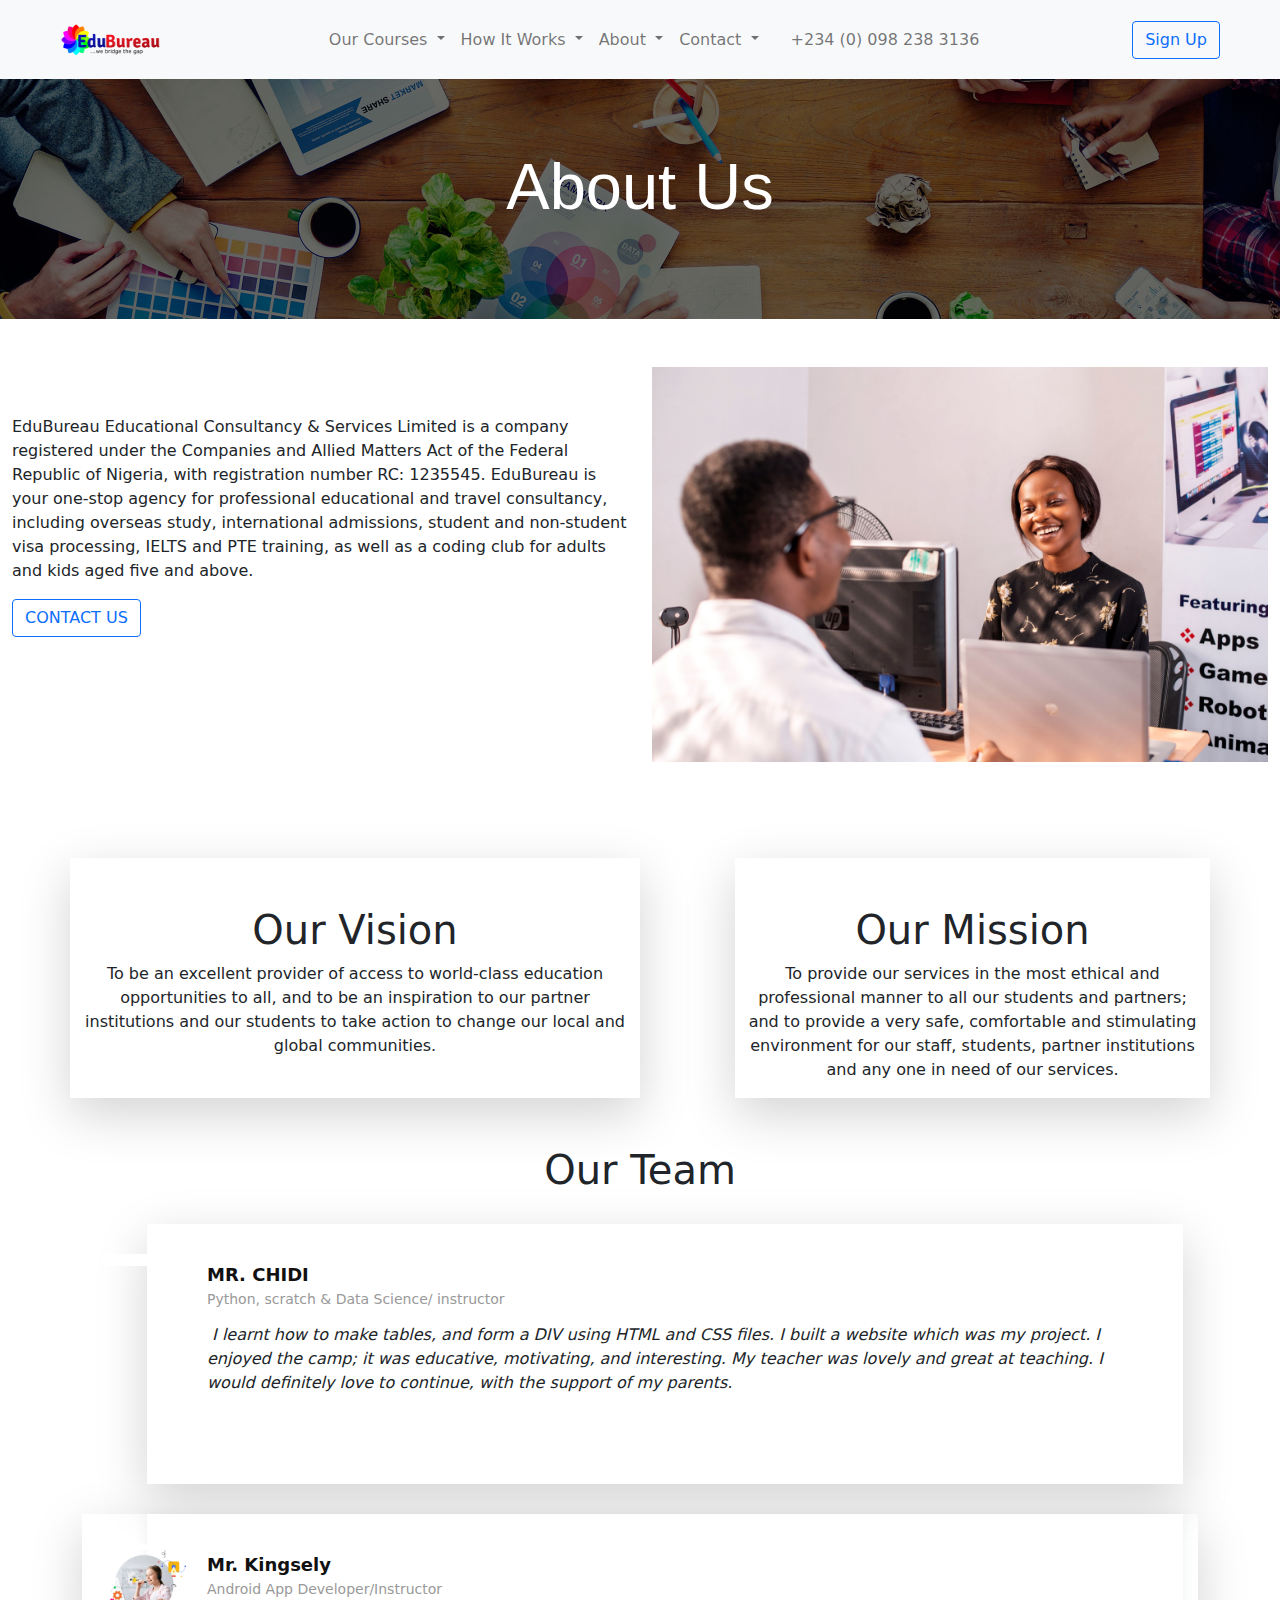
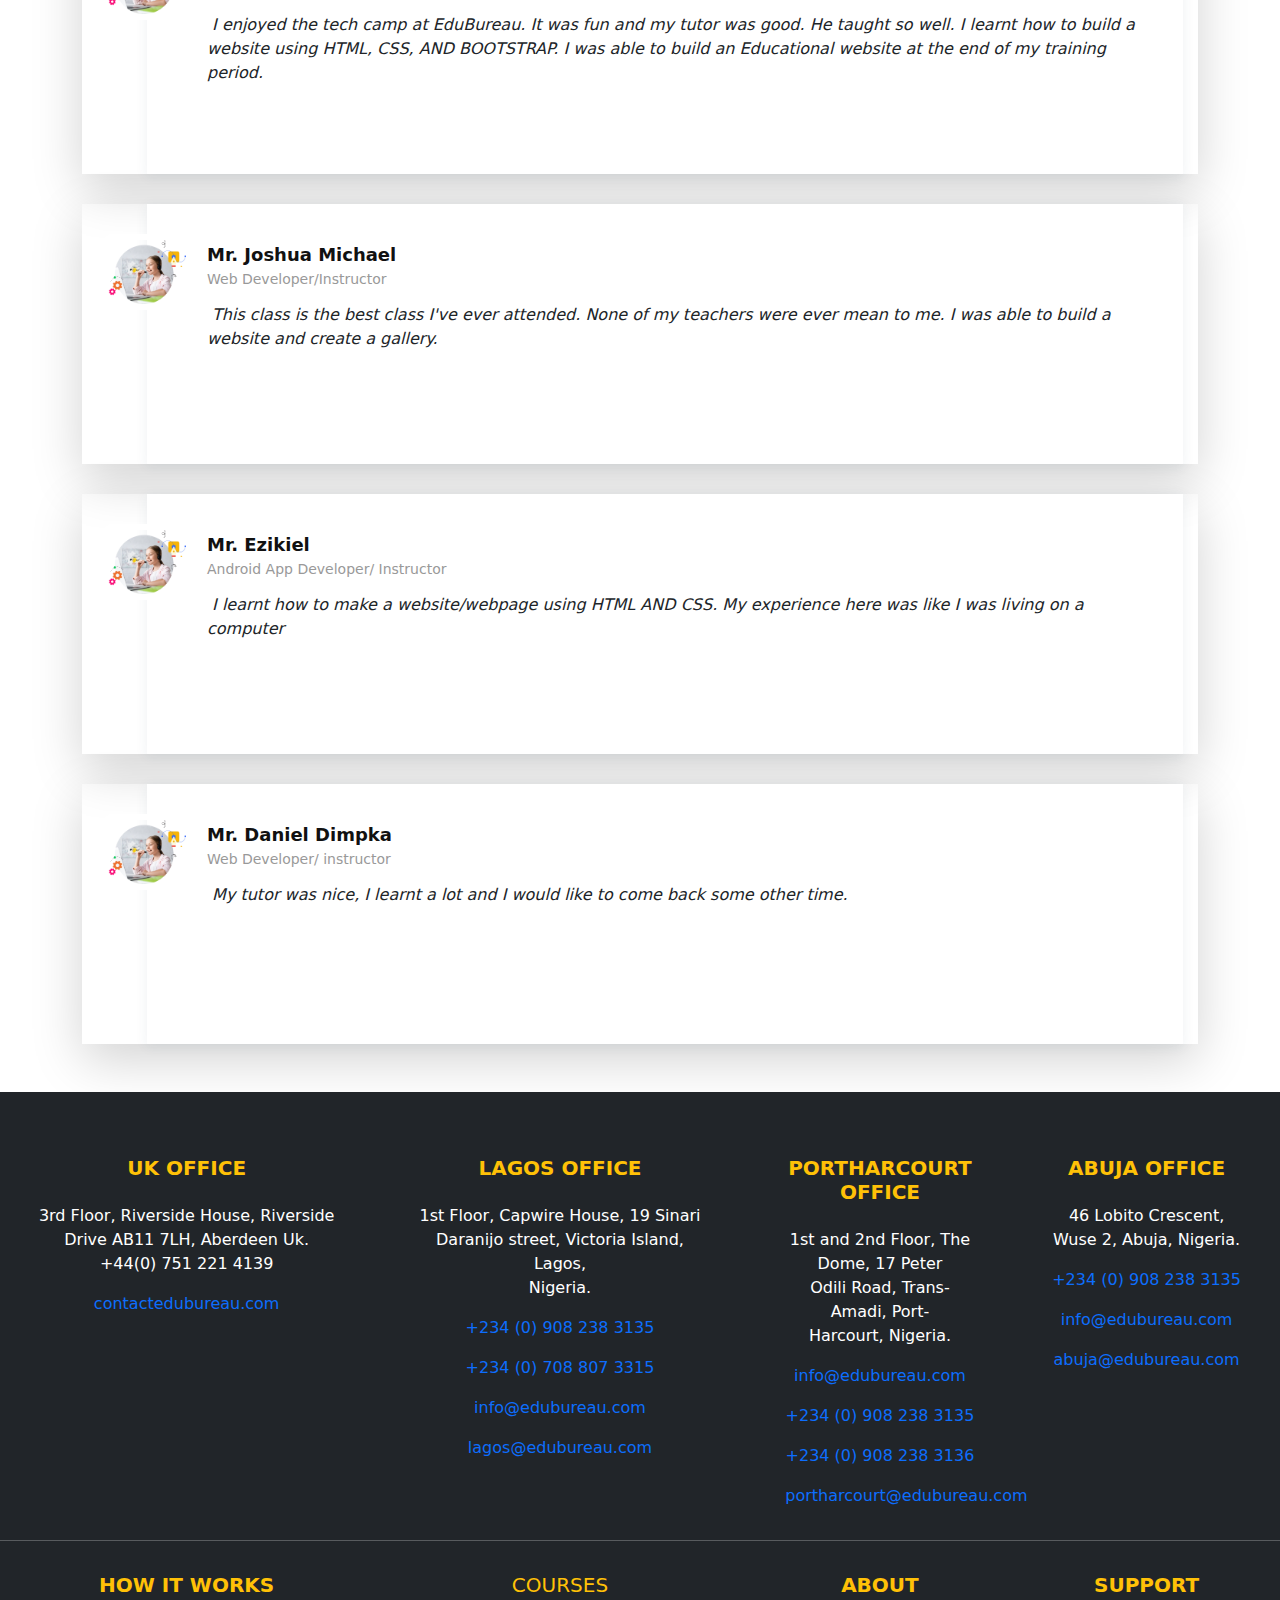
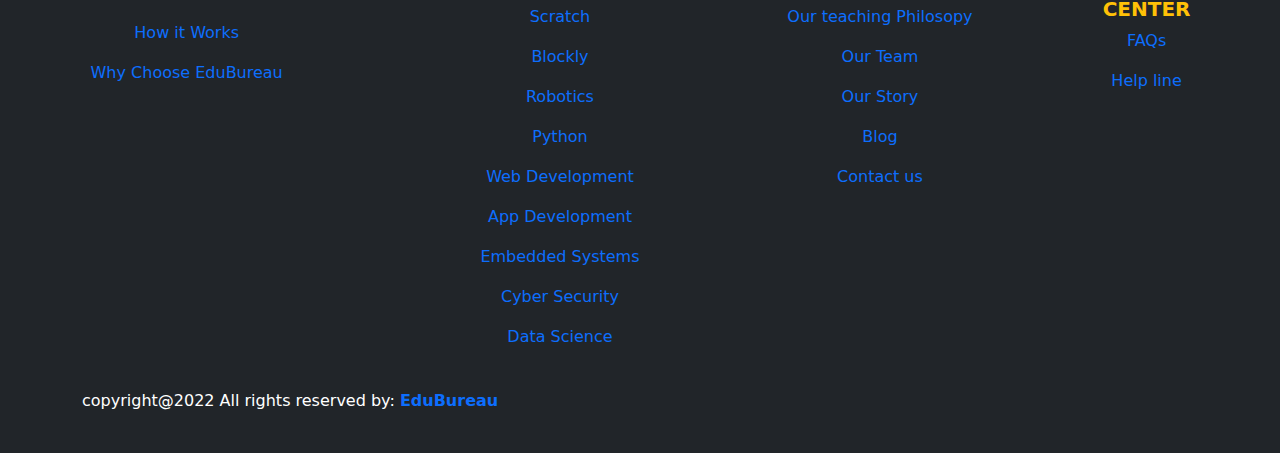
==== about.html @ c4f1c55a "done with the ourcourses page" ====
<!DOCTYPE html>
<html lang="en">

<head>
    <meta charset="UTF-8">
    <meta http-equiv="X-UA-Compatible" content="IE=edge">
    <meta name="viewport" content="width=device-width, initial-scale=1.0">
    <title>About-Us</title>
    <link rel="stylesheet" href="./css/bootstrap.min.css">
    <link rel="stylesheet" href="./main.css">
</head>

<body>

    <!-- Nav-bar -->
    <nav class="navbar navbar-expand-lg navbar-light bg-light sticky-top">
        <div class="container-fluid">
            <a class="navbar-brand ms-5" href="index.html"><img src="./assets/EduBureau high resolution-Logo 11.png" alt=""
                    width="30" height="24" class="d-inline-block align-text-top ml-4"></a>
            <button class="navbar-toggler" type="button" data-bs-toggle="collapse"
                data-bs-target="#navbarSupportedContent" aria-controls="navbarSupportedContent" aria-expanded="false"
                aria-label="Toggle navigation">
                <span class="navbar-toggler-icon"></span>
            </button>
            <div class="collapse navbar-collapse" id="navbarSupportedContent">
                <ul class="navbar-nav me-auto mb-2 mx-auto mb-lg-0">
                    <li class="nav-item dropdown">
                        <a class="nav-link dropdown-toggle" href="#" id="navbarDropdown" role="button"
                            data-bs-toggle="dropdown" aria-expanded="false">
                            Our Courses
                        </a>
                        <ul class="dropdown-menu text-danger" aria-labelledby="navbarDropdown ">
                            <li><a class="dropdown-item" href="courses.html">Scratch (modle 1-3)</a></li>
                            <li><a class="dropdown-item" href="courses.html">Blockly</a></li>
                            <li><a class="dropdown-item" href="courses.html">Robotics</a></li>
                            <li><a class="dropdown-item" href="courses.html">Python</a></li>
                            <li>
                                <hr class="dropdown-divider">
                            </li>
                            <li><a class="dropdown-item" href="courses.html">Web Development</a></li>
                            <li><a class="dropdown-item" href="courses.html">Mobile App Development</a></li>
                            <li><a class="dropdown-item" href="courses.html">Data Science</a></li>
                            <li><a class="dropdown-item" href="courses.html">Graphic Design</a></li>
                            <li><a class="dropdown-item" href="courses.html">UI/UX</a></li>
                            <li><a class="dropdown-item" href="courses.html">Embedded Systems</a></li>
                        </ul>
                    </li>
                    <li class="nav-item dropdown">
                        <a class="nav-link dropdown-toggle" href="#" id="navbarDropdown" role="button"
                            data-bs-toggle="dropdown" aria-expanded="false">
                            How It Works
                        </a>
                        <ul class="dropdown-menu" aria-labelledby="navbarDropdown">
                            <li><a class="dropdown-item" href="#">How It Works</a></li>
                            <li><a class="dropdown-item" href="#choose">Why Choose EduBureau Coding Club</a></li>
                            <li><a class="dropdown-item" href="#">Review</a></li>
                        </ul>
                    </li>
                    <li class="nav-item dropdown">
                        <a class="nav-link dropdown-toggle" href="about-us.html" id="navbarDropdown" role="button"
                            data-bs-toggle="dropdown" aria-expanded="false">
                            About
                        </a>
                        <ul class="dropdown-menu" aria-labelledby="navbarDropdown">
                            <li><a class="dropdown-item" href="#">About Us</a></li>
                            <li><a class="dropdown-item" href="#">Our Story</a></li>
                            <li><a class="dropdown-item" href="#">Our Team</a></li>
                        </ul>
                    </li>
                    <li class="nav-item dropdown">
                        <a class="nav-link dropdown-toggle" href="#" id="navbarDropdown" role="button"
                            data-bs-toggle="dropdown" aria-expanded="false">
                            Contact
                        </a>
                        <ul class="dropdown-menu" aria-labelledby="navbarDropdown">
                            <li><a class="dropdown-item" href="#">
                            <li><a href="info@edubureau.com">info@edubureau.com</a></li></a>
                    </li>
                </ul>


                <li class="nav-item">
                    <a class="nav-link" href="#" tabindex="-1" aria-disabled="true"></a>
                </li>
                <li class="nav-item">
                    <a class="nav-link" href="#" tabindex="-1" aria-disabled="true"><i class="bi bi-telephone"></i>+234
                        (0) 098 238 3136</a>
                </li>
                </ul>

                <div class="me-5">
                    <a href="./Theform/form.html"> <button class="btn btn-outline-primary " type="submit">Sign
                            Up</button> </a>
                </div>
            </div>
        </div>
    </nav>
    <!--end of nav-bar -->
    <div class="ct-pageWrapper" id="ct-js-wrapper">
        <section class="company-heading intro-type" id="parallax-one">
            <div class="container">
                <div class="row product-title-info">
                    <div class="col-md-12">
                        <h1>
                            About Us
                        </h1>
                    </div>
                </div>
            </div>
            <div class="parallax" id="parallax-cta" style="background-image:url(images/hero.jpg);">
                &nbsp;
            </div>
        </section>
    </div>

    <section>
        <div class="container-fluid">
            <div class="row mt-5">
                <div class="col-sm-6 col-md-6 mt-5 mb-5">
                    <p>
                        EduBureau Educational Consultancy & Services Limited is a company registered under the
                        Companies and Allied Matters Act of the Federal Republic of Nigeria, with registration
                        number RC: 1235545. EduBureau is your one-stop agency for professional educational and
                        travel consultancy, including overseas study, international admissions, student and
                        non-student visa processing, IELTS and PTE training, as well as a coding club
                        for adults and kids aged five and above.
                    </p>
                    <button class="btn btn-outline-primary text-uppercase">
                        contact us
                    </button>
                </div>
                <div class="col-sm-6 col-md-6 mt-0 mb-5">
                    <img class="img-fluid" src="./images/DSC_7331.jpg" alt="">
                </div>
            </div>
        </div>
    </section>

    <section>
        <div class="container-fluid mt-5 mb-5">
            <div class="container">
                <div class="row justify-content-between">
                    <div class=" col-sm-5 col-md-6 col-lg-6 shadow-lg">
                        <h1 class="text-center pt-5">Our Vision</h1>
                        <p class="text-center">
                            To be an excellent provider of access to world-class education opportunities to all, and
                            to be an inspiration to our partner institutions and our students to take action to
                            change our local and global communities.
                        </p>
                    </div>
                    <div class="col-sm-5 col-md-5 col-lg-5 shadow-lg my-auto">
                        <h1 class="text-center pt-5">Our Mission</h1>
                        <p class="text-center">
                            To provide our services in the most ethical and professional manner to all our students
                            and partners; and to provide a very safe, comfortable and stimulating environment for
                            our staff, students, partner institutions and any one in need of our services.
                        </p>
                    </div>
                </div>
            </div>
        </div>
    </section>

    <section>
        <div class="container-fluid mt-5 mb-5">
            <h1 class="text-center">Our Team</h1>
            <section id="testimonials" class="testimonials">
                <div class="container">

                    <div class="testimonials-slider swiper-container" data-aos="fade-up" data-aos-delay="100">
                        <div class="swiper-wrapper">

                            <div class="swiper-slide">
                                <div class="testimonial-wrap">
                                    <div class="testimonial-item shadow-lg">
                                        <img src="" class="testimonial-img" alt="">
                                        <h3 class="text-uppercase">
                                            Mr. Chidi </h3>
                                        <h4>Python, scratch & Data Science/ instructor </h4>
                                        <p>
                                            <i class="bx bxs-quote-alt-left quote-icon-left"></i>
                                            I learnt how to make tables, and form a DIV using HTML and CSS files. I
                                            built a
                                            website which was my project. I enjoyed the camp; it was educative,
                                            motivating, and
                                            interesting. My teacher was lovely and great at teaching. I would
                                            definitely love to
                                            continue, with the support of my parents.
                                            <i class="bx bxs-quote-alt-right quote-icon-right"></i>
                                        </p>
                                    </div>
                                </div>
                            </div><!-- End testimonial item -->

                            <div class="swiper-slide">
                                <div class="testimonial-wrap shadow-lg">
                                    <div class="testimonial-item">
                                        <img src="./images/hwd-image-bottom-girl.jpg" class="testimonial-img" alt="">
                                        <h3>Mr. Kingsely </h3>
                                        <h4>Android App Developer/Instructor</h4>
                                        <p>
                                            <i class="bx bxs-quote-alt-left quote-icon-left"></i>
                                            I enjoyed the tech camp at EduBureau. It was fun and my tutor was good.
                                            He taught so
                                            well. I learnt how to build a website using HTML, CSS, AND BOOTSTRAP. I
                                            was able to
                                            build an Educational website at the end of my training period.
                                            <i class="bx bxs-quote-alt-right quote-icon-right"></i>
                                        </p>
                                    </div>
                                </div>
                            </div><!-- End testimonial item -->

                            <div class="swiper-slide">
                                <div class="testimonial-wrap shadow-lg">
                                    <div class="testimonial-item">
                                        <img src="./images/hwd-image-bottom-girl.jpg" class="testimonial-img" alt="">
                                        <h3>Mr. Joshua Michael</h3>
                                        <h4>Web Developer/Instructor</h4>
                                        <p>
                                            <i class="bx bxs-quote-alt-left quote-icon-left"></i>
                                            This class is the best class I've ever attended. None of my teachers
                                            were ever mean
                                            to me. I was able to build a website and create a gallery.
                                            <i class="bx bxs-quote-alt-right quote-icon-right"></i>
                                        </p>
                                    </div>
                                </div>
                            </div><!-- End testimonial item -->

                            <div class="swiper-slide">
                                <div class="testimonial-wrap shadow-lg">
                                    <div class="testimonial-item">
                                        <img src="./images/hwd-image-bottom-girl.jpg" class="testimonial-img" alt="">
                                        <h3>Mr. Ezikiel</h3>
                                        <h4>Android App Developer/ Instructor</h4>
                                        <p>
                                            <i class="bx bxs-quote-alt-left quote-icon-left"></i>
                                            I learnt how to make a website/webpage using HTML AND CSS. My experience
                                            here was
                                            like I was living on a computer
                                            <i class="bx bxs-quote-alt-right quote-icon-right"></i>
                                        </p>
                                    </div>
                                </div>
                            </div><!-- End testimonial item -->

                            <div class="swiper-slide">
                                <div class="testimonial-wrap shadow-lg">
                                    <div class="testimonial-item">
                                        <img src="./images/hwd-image-bottom-girl.jpg" class="testimonial-img" alt="">
                                        <h3>Mr. Daniel Dimpka </h3>
                                        <h4>Web Developer/ instructor</h4>
                                        <p>
                                            <i class="bx bxs-quote-alt-left quote-icon-left"></i>
                                            My tutor was nice, I learnt a lot and I would like to come back some
                                            other time.
                                            <i class="bx bxs-quote-alt-right quote-icon-right"></i>
                                        </p>
                                    </div>
                                </div>
                            </div><!-- End testimonial item -->
                        </div>
                    </div>
                </div>
            </section>
        </div>
    </section>





    <!-- <footer> -->
    <footer class="text-white pt-5 pb-4 bg-dark">
        <div class="container-fluid text-center text-md-left">
            <div class="row text-center text-md-left">
                <div class="col-lg-3 col-xl-3 col-md-4 col-sm-3 mx-auto mt-3">
                    <h5 class="text-uppercase mb-4 fw-bold text-warning">UK OFFICE</h5>
                    <address>
                        3rd Floor, Riverside House, Riverside
                        Drive AB11 7LH, Aberdeen Uk.
                        +44(0) 751 221 4139
                    </address>
                    <p>
                        <a href="contactedubureau.com" class="" style="text-decoration: none;">contactedubureau.com</a>
                    </p>
                </div>
                <div class="col-md-3 col-lg-3 col-xl-3 mx-auto mt-3 ">
                    <h5 class="text-uppercase mb-4 fw-bold text-warning">LAGOS OFFICE</h5>
                    <address class="address text-left">
                        1st Floor, Capwire House, 19 Sinari<br>
                        Daranijo street, Victoria Island, Lagos,<br>
                        Nigeria.
                    </address>
                    <p>
                        <a href="#">+234 (0) 908 238 3135</a>
                    </p>
                    <p>
                        <a href="#">+234 (0) 708 807 3315</a>
                    </p>
                    <p>
                        <a href="info@edubureau.com">info@edubureau.com</a>
                    </p>
                    <p>
                        <a href="lagos@edubureau.com">lagos@edubureau.com</a>
                    </p>
                </div>
                <div class="col-md-3 col-lg-3 col-xl-2 mx-auto mt-3">
                    <h5 class="text-uppercase mb-4 fw-bold text-warning">PORTHARCOURT OFFICE</h5>
                    <address>
                        1st and 2nd Floor, The Dome, 17 Peter<br>
                        Odili Road, Trans-Amadi, Port-<br>
                        Harcourt, Nigeria.
                    </address>
                    <p>
                        <a href="info@edubureau.com">info@edubureau.com</a>
                    </p>
                    <p>
                        <a href="#">+234 (0) 908 238 3135</a>
                    </p>
                    <p>
                        <a href="#">+234 (0) 908 238 3136</a>
                    </p>
                    <p>
                        <a href="portharcourt@edubureau.com">portharcourt@edubureau.com</a>
                    </p>
                </div>
                <div class="col-md-3 col-lg-2 col-xlg-2 mx-auto mt-3">
                    <h5 class="text-uppercase mb-4 fw-bold text-warning">ABUJA OFFICE</h5>
                    <address>
                        46 Lobito Crescent, Wuse 2, Abuja, Nigeria.<br>
                    </address>
                    <p>
                        <a href="#">+234 (0) 908 238 3135</a>
                    </p>
                    <p>
                        <a href="info@edubureau.com">info@edubureau.com</a>
                    </p>
                    <p>
                        <a href="abuja@edubureau.com">abuja@edubureau.com</a>
                    </p>
                </div>
            </div>
        </div>
        <hr>
        <div class="container-fluid text-center text-md-left">
            <div class="row text-center text-md-left">
                <div class="col-lg-3 col-xl-3 col-md-4 col-sm-3 mx-auto mt-3">
                    <h5 class="text-uppercase mb-4 fw-bold text-warning">How it Works</h5>
                    <p>
                        <a href="#">How it Works</a>
                    </p>
                    <p>
                        <a href="#">Why Choose EduBureau</a>
                    </p>
                </div>

                <div class="col-md-3 col-lg-3 col-xl-3 mx-auto mt-3 ">
                    <h5 class="text-uppercase text-warning">Courses</h5>
                    <p>
                        <a href="#Scratch">Scratch</a>
                    </p>
                    <p>
                        <a href="#Blockly">Blockly</a>
                    </p>

                    <p>
                        <a href="#Robotics">Robotics</a>
                    </p>
                    <p>
                        <a href="#Python">Python</a>
                    </p>
                    <p>
                        <a href="#Web Development">Web Development</a>
                    </p>
                    <p>
                        <a href="#App Development">App Development</a>
                    </p>
                    <p>
                        <a href="#Embedded Systems">Embedded Systems</a>
                    </p>
                    <p>
                        <a href="#Cyber Security">Cyber Security</a>
                    </p>
                    <p>
                        <a href="#Data Science">Data Science</a>
                    </p>
                </div>
                <div class="col-md-3 col-lg-3 col-xl-2 mx-auto mt-3">
                    <h5 class="text-uppercase text-warning fw-bold">About</h5>
                    <p>
                        <a href="#">Our teaching Philosopy</a>
                    </p>

                    <p>
                        <a href="#">Our Team</a>
                    </p>
                    <p>
                        <a href="#">Our Story</a>
                    </p>
                    <p>
                        <a href="#">Blog</a>
                    </p>
                    <p>
                        <a href="#">Contact us</a>
                    </p>
                </div>
                <div class="col-md-3 col-lg-2 col-xlg-2 mx-auto mt-3">
                    <h5 class="text-uppercase text-warning fw-bold">Support Center</h5>
                    <p>
                        <a href="#">FAQs</a>
                    </p>
                    <p>
                        <a href="#">Help line</a>
                    </p>
                </div>
            </div>
        </div>
        <div class="container mt-4">
            <div class="row align-item-center">
                <div class="col-md-9 col-lg-8">
                    <p>
                        copyright@2022 All rights reserved by:
                        <a href="#">
                            <strong>EduBureau</strong>
                        </a>
                    </p>
                </div>
                <div class="col-md-5 col-lg-4">
                    <div class="text-center text-md-right">
                        <ul class="list-unstyled list-inline">
                            <li class="list-inline-item">
                                <a href="" class="btn-floating btn-md" style="font-size: 23px;"><i
                                        class="bi bi-facebook"></i></a>
                            </li>
                            <li class="list-inline-item">
                                <a href="" class="btn-floating btn-md" style="font-size: 23px;"><i
                                        class="bi bi-instagram"></i></a>
                            </li>
                            <li class="list-inline-item ">
                                <a href="#" class="btn-floating btn-md" style="font-size: 23px;"><i
                                        class="bi bi-whatsapp"></i></a>
                            </li>
                        </ul>
                    </div>
                </div>
            </div>
        </div>
    </footer>























    <script src="./js/jquery.min.js"></script>
    <script src="./js/popper.min.js"></script>
    <script src="./js/bootstrap.min.js"></script>
    <script src="./vendor/aos/aos.js"></script>
    <script src="assets/vendor/swiper/swiper-bundle.min.js"></script>
    <script>
        if (AOS) {
            AOS.init()
        }
    </script>
</body>

</html>
---- main.css ----
*{
    margin: 0px;
    padding: 0px;
    box-sizing: border-box;
}
.d-top-fluid{
  height: 50px;
  background-color: navy;
  padding-top: 8px;
}
.d-top-fluid a{
  text-decoration: none;
  color: white;
  margin-left: 30px;
}

.why-us{
  margin-top: 300px;
}

.btn-nav{
  margin-left: 70px;
}


.navbar img{
    height: 50px;
    width: 100px;
  }
  /* .header {
      position: relative;
      background-color: black;
      height: 150vh;
      min-height: 25rem;
      width: 100%;
      overflow: hidden;
    } */

    /* .header:after{
      content: '';
  display: block;
  height: 100%;
  width: 100%;
  position: absolute;
  top: 0;
  left: 0;
  background: rgba(black, .2);
  z-index: 1;
    } */

/* .display-3{
  padding-top: 150px 0px;
  margin-top: 40px;
 
} */
    
    .header > video {
      position: absolute;
      object-fit: cover;
      top: 0;
      left: 0;
      width: 100%;
      height: 100%;
    }
    
    .header .container {
      position: relative;
      z-index: 2;
      /* padding-top:380rem; */
      /* padding-bottom: 380px !important;  */
    }

  
    /* Media Query for devices withi coarse pointers and no hover functionality */
    
    /* This will use a fallback image instead of a video for devices that commonly do not support the HTML5 video element */
    
    @media (pointer: coarse) and (hover: none) {
      header {
        background: url('./assets/Phatman\ WebDesign\ Video\ Background.mp4') black no-repeat center center scroll;
      }
    
      header video {
        /* display: none; */
      }
    }
  
  
    .col button{
        height: 80px;
        width: 240px;
        color: white;
        font-weight: bold;
        font-size: 20px;
        /* background-color: rgb(255, 140, 46) !important; */
    }
    .col button:hover{
        color: white !important;
    }
    .col button:focus{
        color: white !important;
    }
   
  
    h3 img{
        width: 40px;
        height: 20px;
    }

    .d-fluid{
        padding-top: 150px;
    }
  
    .d-row{
        margin-top: 100px !important;
        /* padding: 30px; */
    }

  
    .d-col{
     padding-bottom: 150px !important;
    }
  
    .explore{
      margin-top: 120px;
    }
    .explore-btn{
      /* border: 2px solid rgb(255, 140, 46) !important; */
      font-weight: bold !important;
      /* color: rgb(255, 140, 46) !important; */
      padding: 10px 40px !important;
    }
  
    .explore-btn:hover{
      color: white !important;
      /* background-color: rgb(255, 140, 46) !important; */
    } 


    .d-container{
      margin-top:-190px !important;
      position: absolute !important;
      left: 0;
      right: 0;
      z-index: 1 !important;
      border-radius: 10px !important;
      
    }



.button-1{
    /* padding: 10px 50px !important; */
    font-weight: bold !important; 
}

a{
    text-decoration: none !important; 
  }

button > a:hover{
    color: white !important;
}
button > a:focus{
    color: white !important;
}
.background{
  background-image:linear-gradient(45deg, rgba(17, 16, 16, 0.835), rgba(19, 18, 18, 0.397)), url(./images/boy\ with\ headphone.jpg);
  background-size: cover;
  background-position: center;
  height: 80vh;
} 
.bg{
    background-color: rgb(204, 172, 204);
}

.round{
    border-radius: 200px;
    width: 100px;
    height: 100px;
}
/* .footer-bg{
  background-color: rgb(0, 0, 92) !important;
  color: white !important;
  padding: 100px;
}  */


.testimonial{
  margin-top: 110px !important ;
}

/* .width{
  width: 280px;
  height: 98px;
} */


/* .bottom-left{
  height: 150px;
  width: 150px;
  border-radius: 50%;
  position: sticky;
  top: 100%;
  left: 0;
} */

.Fixed{
  position: absolute;
}


.box {
position: fixed;
bottom: 20px;
animation-duration: 3s;
animation-iteration-count: infinite;
height: 200px;
margin: 0 auto 0 auto;
transform-origin: bottom;

}
.box img{
height: 130px;
width: 130px;
}
.box p{
padding: 0;
margin-top: -30px;
margin-left: 20px;
font-weight: bold;
color: red;
}
.bounce-5 {
animation-name: bounce-5;
animation-timing-function: ease;
}

@keyframes bounce-5 {
0%   { transform: scale(1,1)    translateY(0); }
10%  { transform: scale(1.1,.9) translateY(0); }
30%  { transform: scale(.9,1.1) translateY(-100px); }
50%  { transform: scale(1,1)    translateY(0); }
57%  { transform: scale(1,1)    translateY(-7px); }
64%  { transform: scale(1,1)    translateY(0); }
100% { transform: scale(1,1)    translateY(0); }

}
.h{
  height: 507px;
}

.testimonials .testimonial-wrap {
  padding-left: 50px;
}

.testimonials .testimonial-item {
  box-sizing: content-box;
  padding: 30px 30px 30px 60px;
  margin: 30px 15px;
  min-height: 200px;
  box-shadow: 0px 2px 12px rgba(44, 73, 100, 0.08);
  position: relative;
  background: #fff;
}

.testimonials .testimonial-item .testimonial-img {
  width: 90px;
  border-radius: 10px;
  border: 6px solid #fff;
  position: absolute;
  left: -45px;
}

.testimonials .testimonial-item h3 {
  font-size: 18px;
  font-weight: bold;
  margin: 10px 0 5px 0;
  color: #111;
}

.testimonials .testimonial-item h4 {
  font-size: 14px;
  color: #999;
  margin: 0;
}

.testimonials .testimonial-item .quote-icon-left, .testimonials .testimonial-item .quote-icon-right {
  color: #badaf7;
  font-size: 26px;
}

.testimonials .testimonial-item .quote-icon-left {
  display: inline-block;
  left: -5px;
  position: relative;
}

.testimonials .testimonial-item .quote-icon-right {
  display: inline-block;
  right: -5px;
  position: relative;
  top: 10px;
}

.testimonials .testimonial-item p {
  font-style: italic;
  margin: 15px auto 15px auto;
}

.testimonials .swiper-pagination {
  margin-top: 20px;
  position: relative;
}

.testimonials .swiper-pagination .swiper-pagination-bullet {
  width: 12px;
  height: 12px;
  background-color: #fff;
  opacity: 1;
  border: 1px solid #1977cc;
}

.testimonials .swiper-pagination .swiper-pagination-bullet-active {
  background-color: #1977cc;
}

@media (max-width: 767px) {
  .testimonials .testimonial-wrap {
    padding-left: 0;
  }
  .testimonials .testimonial-item {
    padding: 30px;
    margin: 15px;
  }
  .testimonials .testimonial-item .testimonial-img {
    position: static;
    left: auto;
  }
}
.main{
  width: 350px !important;
  height: 100vh;
  margin: 0 auto !important;
  position: relative !important;
  overflow: hidden;

}
.header{
  width: 100%;
  padding:50px 0;
  background: #f9f9f9;
  box-shadow: 0 0 10px 2px rgba(0,0,0,0,1) !important;
  position: relative;
}

/* .header > img{
  width: 20px;
  position: absolute !important;
  top: 10px !important;
  cursor: pointer !important;
} */

/* .header > p{
  color: #ffffff;
  text-align: center;

} */

.bg-offer{
  background-image:linear-gradient(60deg, rgba(26, 23, 23, 0.459), rgba(20, 16, 16, 0.404)), url(./images/dog\ with\ laptop.jpg);
  background-size: cover;
  background-position: left;
  height: 130vh;
}

.ofer-top{
 padding-top: 10px; 

}
.sticky{
  /* position: -webkit-sticky; */
  position: sticky;
  top: 0;
  padding: 5px;
  background-color: #cae8ca;
  border: 2px solid #4CAF50;
}

/* .course-1{
  border-top:3px solid red !important;
} */

/* .course-1:hover{
padding-right: 30px!important;
} */


/* .course-bg{
  background-image:linear-gradient(60deg, rgba(0, 0, 0, 0.349), rgba(0, 0, 0, 0.568)), url(./images/trrophy\ 01.jpg);
  background-size: cover;
  background-repeat: no-repeat;
  background-position: center;
  height: 100vh;
  padding: 20px;
} */
.course-content{
  padding-top: 0px;
  margin-top: 10px;

}
.bg-dange{
  background-color:rgb(247, 127, 147);
}

/* styling for the About page */
  .about-bg{
    background-image: url(./images/DSC_7177.jpg);
    background-size: cover;
    background-position: center;
    height: 80vh;
  }

  .separator-type, .title-type, .intro-type, .content-type .intro-type p {
    position: relative;
}
.intro-type .container {
    padding: 107px 0px 102px 0px !important;
}
#product-header-section, .intro-type .container {
    padding: 68px 15px 72px !important;
}
@media (min-width: 1630px) {
.container {
    width: 1630px;
}
}
.parallax {
    background-attachment: inherit !important;
}
.parallax {
    background-attachment: inherit !important;
    background-repeat: repeat;
    background-size: cover;
    position: absolute;
    top: 0px;
    bottom: 0px;
    width: 100%;
    z-index: -10;
}
.company-heading h1 {
    margin-bottom: 40px;
    line-height: 80px;
    color: #fff;
    font-weight: 700 !important;
    text-align: center;
}
.seo-header, .product-header, .intro-type .container h1.white, .company-heading h1 {
    font-family: 'Raleway', sans-serif;
    font-weight: 100 !important;
    text-transform: capitalize;
    font-size: 65px;
    margin-bottom: 20px;
}
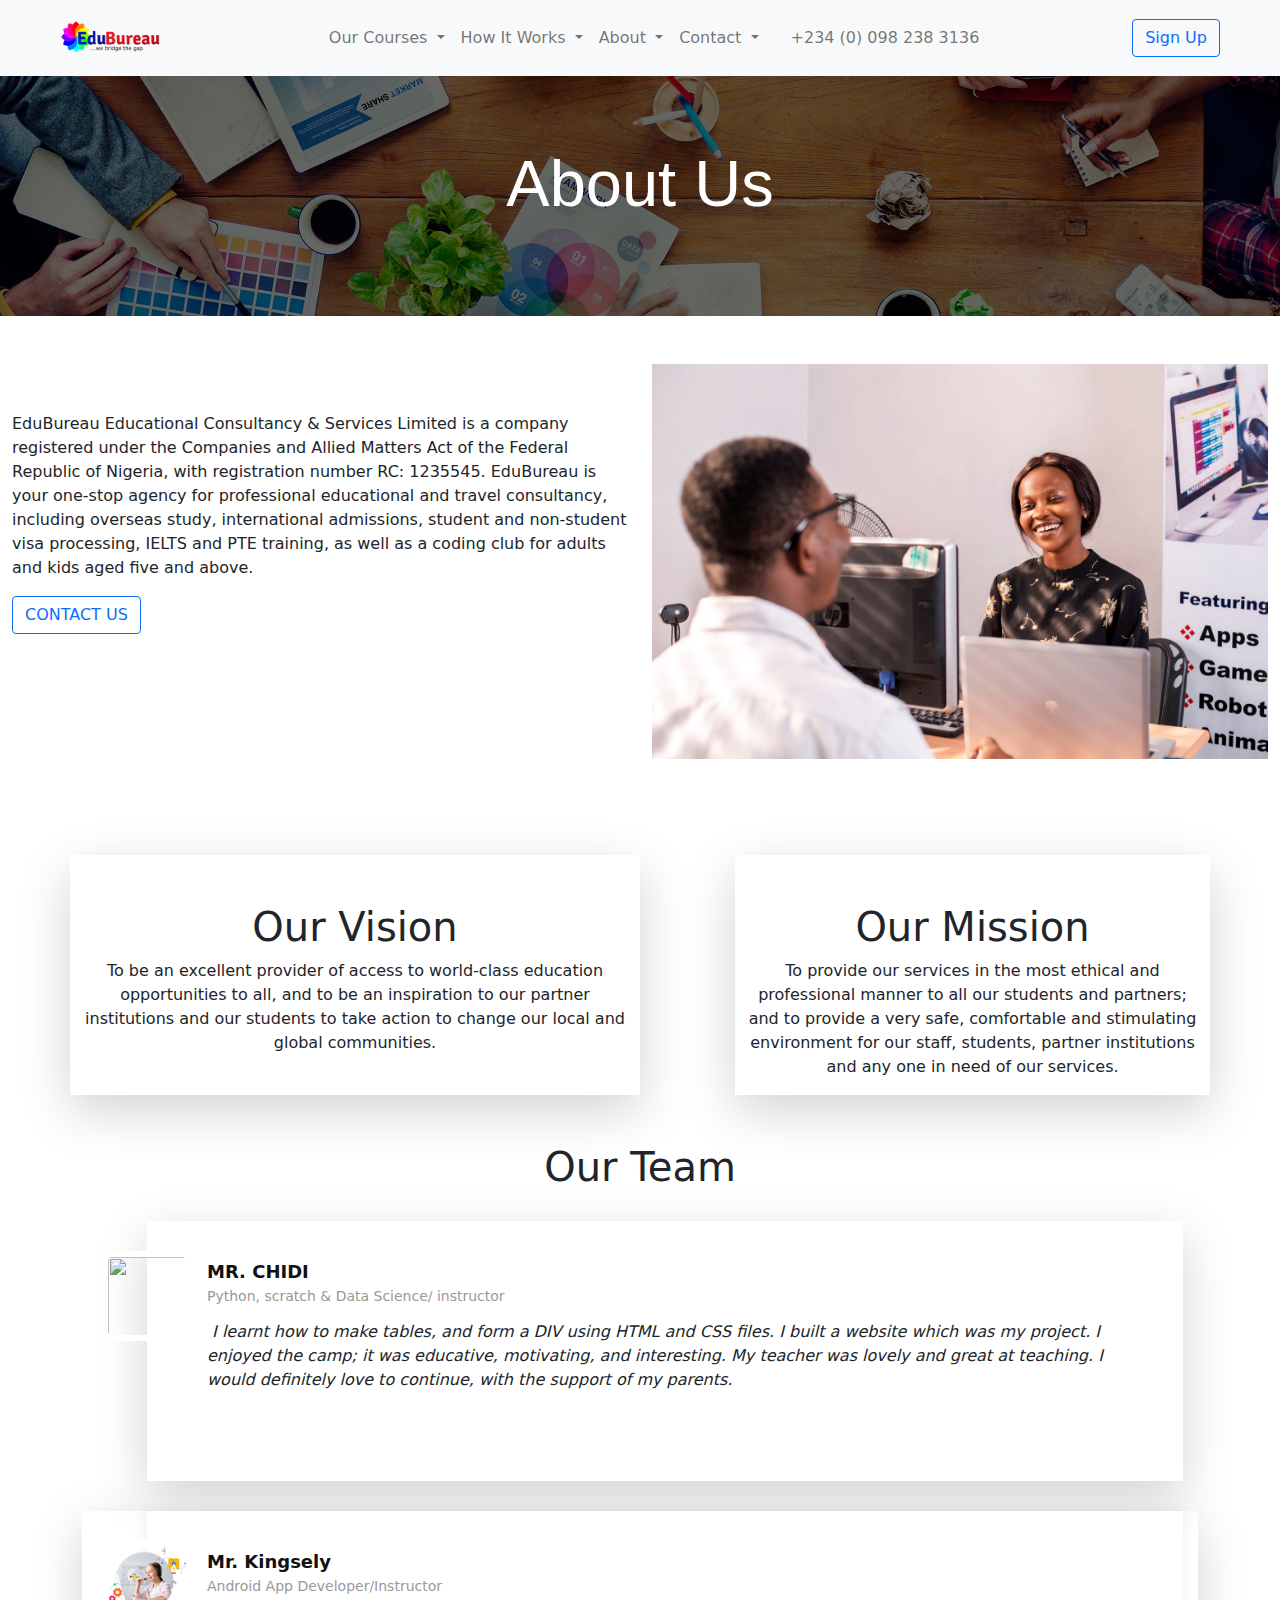
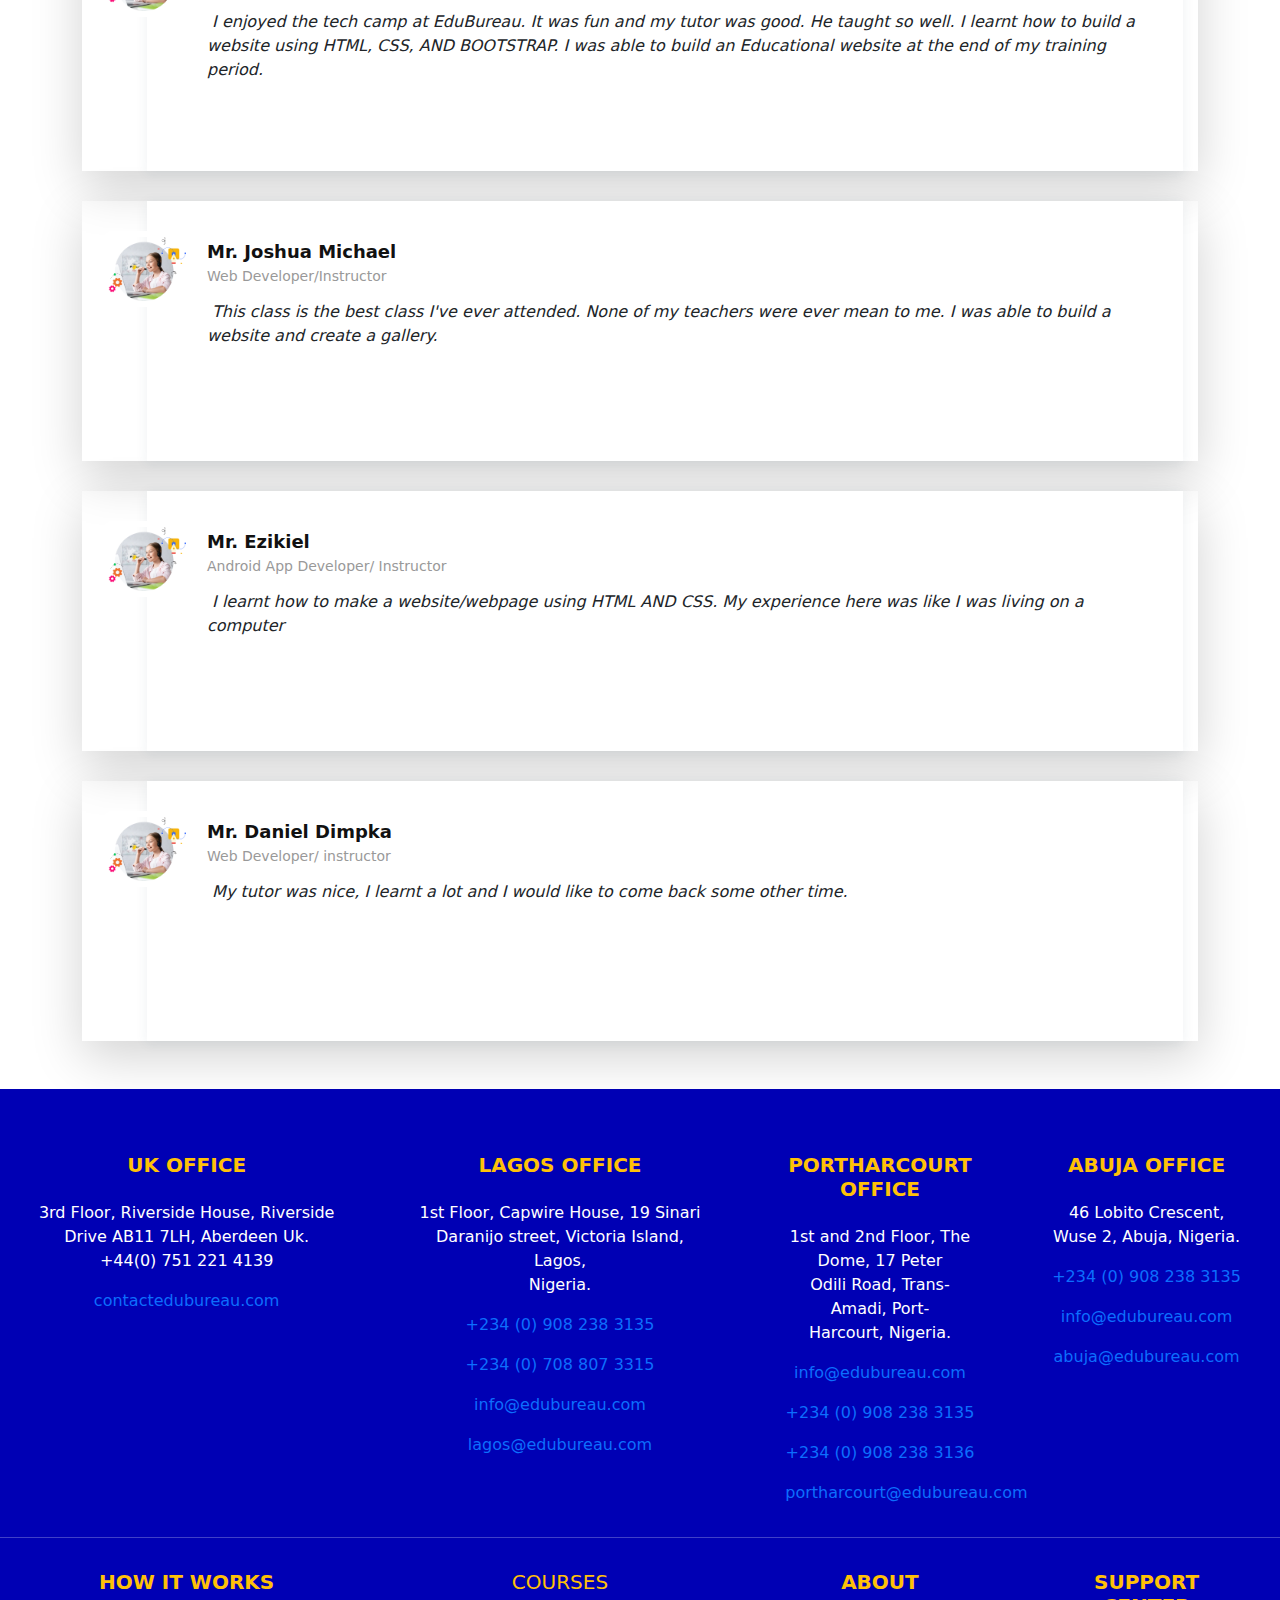
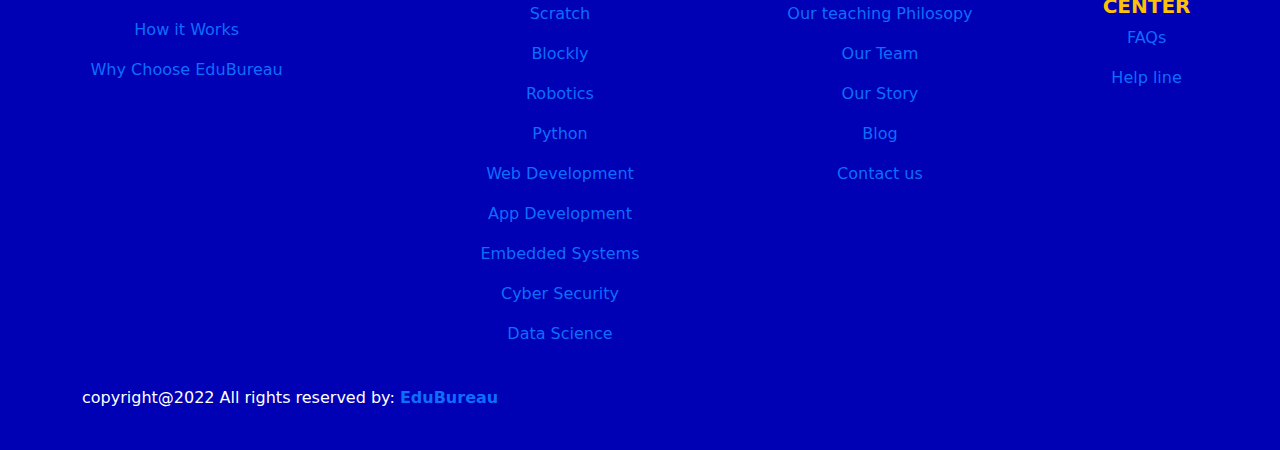
==== commit d62e8871: "added the review page" ====
--- a/about.html
+++ b/about.html
@@ -1,5 +1,4 @@
-<!DOCTYPE html>
-<html lang="en">
+<! lang="en">
 
 <head>
     <meta charset="UTF-8">
@@ -15,7 +14,7 @@
     <!-- Nav-bar -->
     <nav class="navbar navbar-expand-lg navbar-light bg-light sticky-top">
         <div class="container-fluid">
-            <a class="navbar-brand ms-5" href="index.html"><img src="./assets/EduBureau high resolution-Logo 11.png" alt=""
+            <a class="navbar-brand ms-5" href="./index.html"><img src="./assets/EduBureau high resolution-Logo 11.png" alt=""
                     width="30" height="24" class="d-inline-block align-text-top ml-4"></a>
             <button class="navbar-toggler" type="button" data-bs-toggle="collapse"
                 data-bs-target="#navbarSupportedContent" aria-controls="navbarSupportedContent" aria-expanded="false"
@@ -30,19 +29,19 @@
                             Our Courses
                         </a>
                         <ul class="dropdown-menu text-danger" aria-labelledby="navbarDropdown ">
-                            <li><a class="dropdown-item" href="courses.html">Scratch (modle 1-3)</a></li>
-                            <li><a class="dropdown-item" href="courses.html">Blockly</a></li>
-                            <li><a class="dropdown-item" href="courses.html">Robotics</a></li>
-                            <li><a class="dropdown-item" href="courses.html">Python</a></li>
+                            <li><a class="dropdown-item" href="">Scratch (modle 1-3)</a></li>
+                            <li><a class="dropdown-item" href="">Blockly</a></li>
+                            <li><a class="dropdown-item" href="">Robotics</a></li>
+                            <li><a class="dropdown-item" href="">Python</a></li>
                             <li>
                                 <hr class="dropdown-divider">
                             </li>
-                            <li><a class="dropdown-item" href="courses.html">Web Development</a></li>
-                            <li><a class="dropdown-item" href="courses.html">Mobile App Development</a></li>
-                            <li><a class="dropdown-item" href="courses.html">Data Science</a></li>
-                            <li><a class="dropdown-item" href="courses.html">Graphic Design</a></li>
-                            <li><a class="dropdown-item" href="courses.html">UI/UX</a></li>
-                            <li><a class="dropdown-item" href="courses.html">Embedded Systems</a></li>
+                            <li><a class="dropdown-item" href="">Web Development</a></li>
+                            <li><a class="dropdown-item" href="">Mobile App Development</a></li>
+                            <li><a class="dropdown-item" href="">Data Science</a></li>
+                            <li><a class="dropdown-item" href="">Graphic Design</a></li>
+                            <li><a class="dropdown-item" href="">UI/UX</a></li>
+                            <li><a class="dropdown-item" href="">Embedded Systems</a></li>
                         </ul>
                     </li>
                     <li class="nav-item dropdown">
@@ -57,7 +56,7 @@
                         </ul>
                     </li>
                     <li class="nav-item dropdown">
-                        <a class="nav-link dropdown-toggle" href="about-us.html" id="navbarDropdown" role="button"
+                        <a class="nav-link dropdown-toggle" href="a" id="navbarDropdown" role="button"
                             data-bs-toggle="dropdown" aria-expanded="false">
                             About
                         </a>
@@ -89,7 +88,7 @@
                 </ul>
 
                 <div class="me-5">
-                    <a href="./Theform/form.html"> <button class="btn btn-outline-primary " type="submit">Sign
+                    <a href="./Thefo"> <button class="btn btn-outline-primary " type="submit">Sign
                             Up</button> </a>
                 </div>
             </div>
@@ -272,7 +271,7 @@
 
 
     <!-- <footer> -->
-    <footer class="text-white pt-5 pb-4 bg-dark">
+    <footer class="text-white pt-5 pb-4 footer-bg">
         <div class="container-fluid text-center text-md-left">
             <div class="row text-center text-md-left">
                 <div class="col-lg-3 col-xl-3 col-md-4 col-sm-3 mx-auto mt-3">
@@ -481,6 +480,4 @@
             AOS.init()
         }
     </script>
-</body>
-
-</html>+</b>--- a/main.css
+++ b/main.css
@@ -368,32 +368,24 @@
 } */
 
 .bg-offer{
-  background-image:linear-gradient(60deg, rgba(26, 23, 23, 0.459), rgba(20, 16, 16, 0.404)), url(./images/dog\ with\ laptop.jpg);
+  background-image:linear-gradient(45deg, rgba(26, 23, 23, 0.568), rgba(20, 16, 16, 0.685)), url(./images/DSC_7257.jpg);
   background-size: cover;
-  background-position: left;
-  height: 130vh;
+  background-position:center;
+  height: 110vh;
 }
 
 .ofer-top{
- padding-top: 10px; 
-
-}
-.sticky{
-  /* position: -webkit-sticky; */
-  position: sticky;
-  top: 0;
-  padding: 5px;
-  background-color: #cae8ca;
-  border: 2px solid #4CAF50;
-}
-
-/* .course-1{
-  border-top:3px solid red !important;
-} */
-
-/* .course-1:hover{
-padding-right: 30px!important;
-} */
+ padding-top: 30px;
+
+
+}
+.of-head{
+  padding-top: 170px !important;
+}
+
+
+
+
 
 
 /* .course-bg{
@@ -463,3 +455,17 @@
     margin-bottom: 20px;
 }
 
+.table-bg{
+  background-color: #f0f2f78c !important;
+}
+.tr-bg{
+  background-color: rgb(0, 0, 180) !important;
+}
+.footer-bg{
+  background-color:rgb(0, 0, 180) !important;
+}
+.footer-bg > p{
+  color: red !important;
+
+}
+
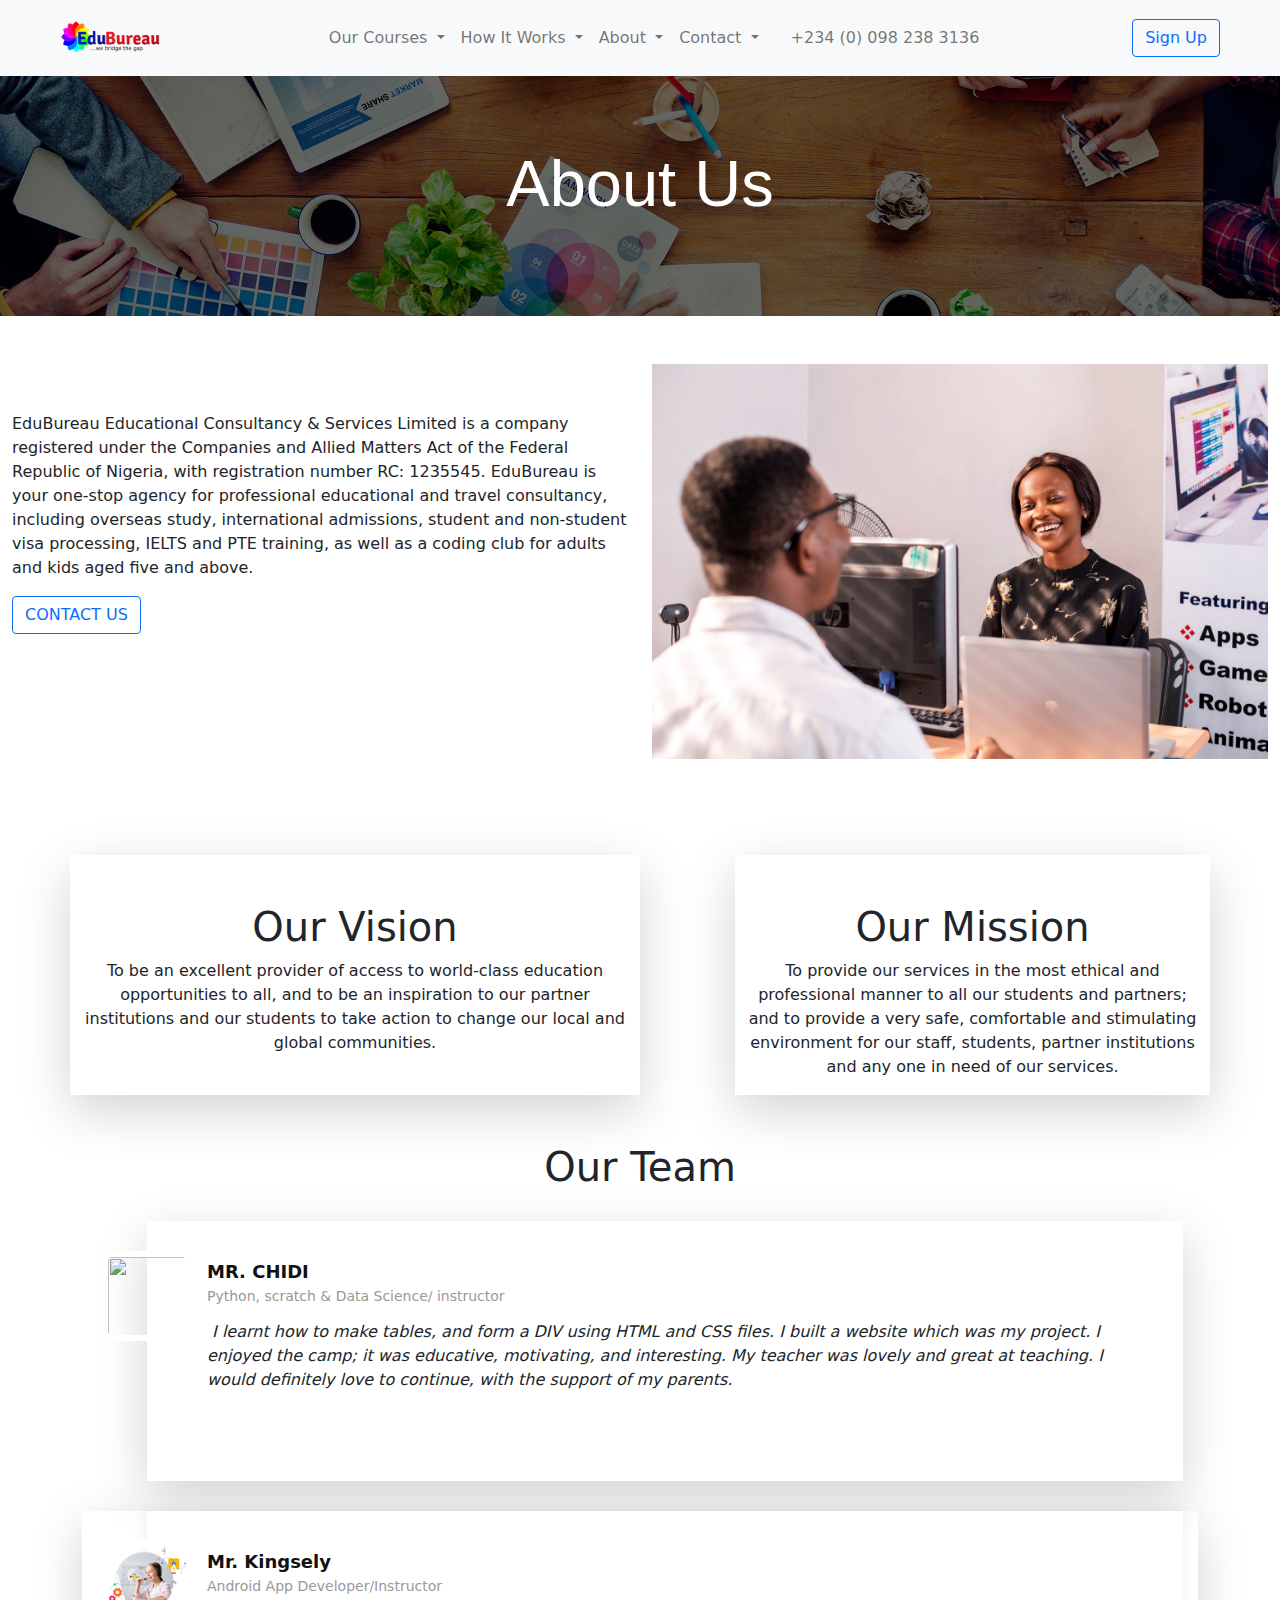
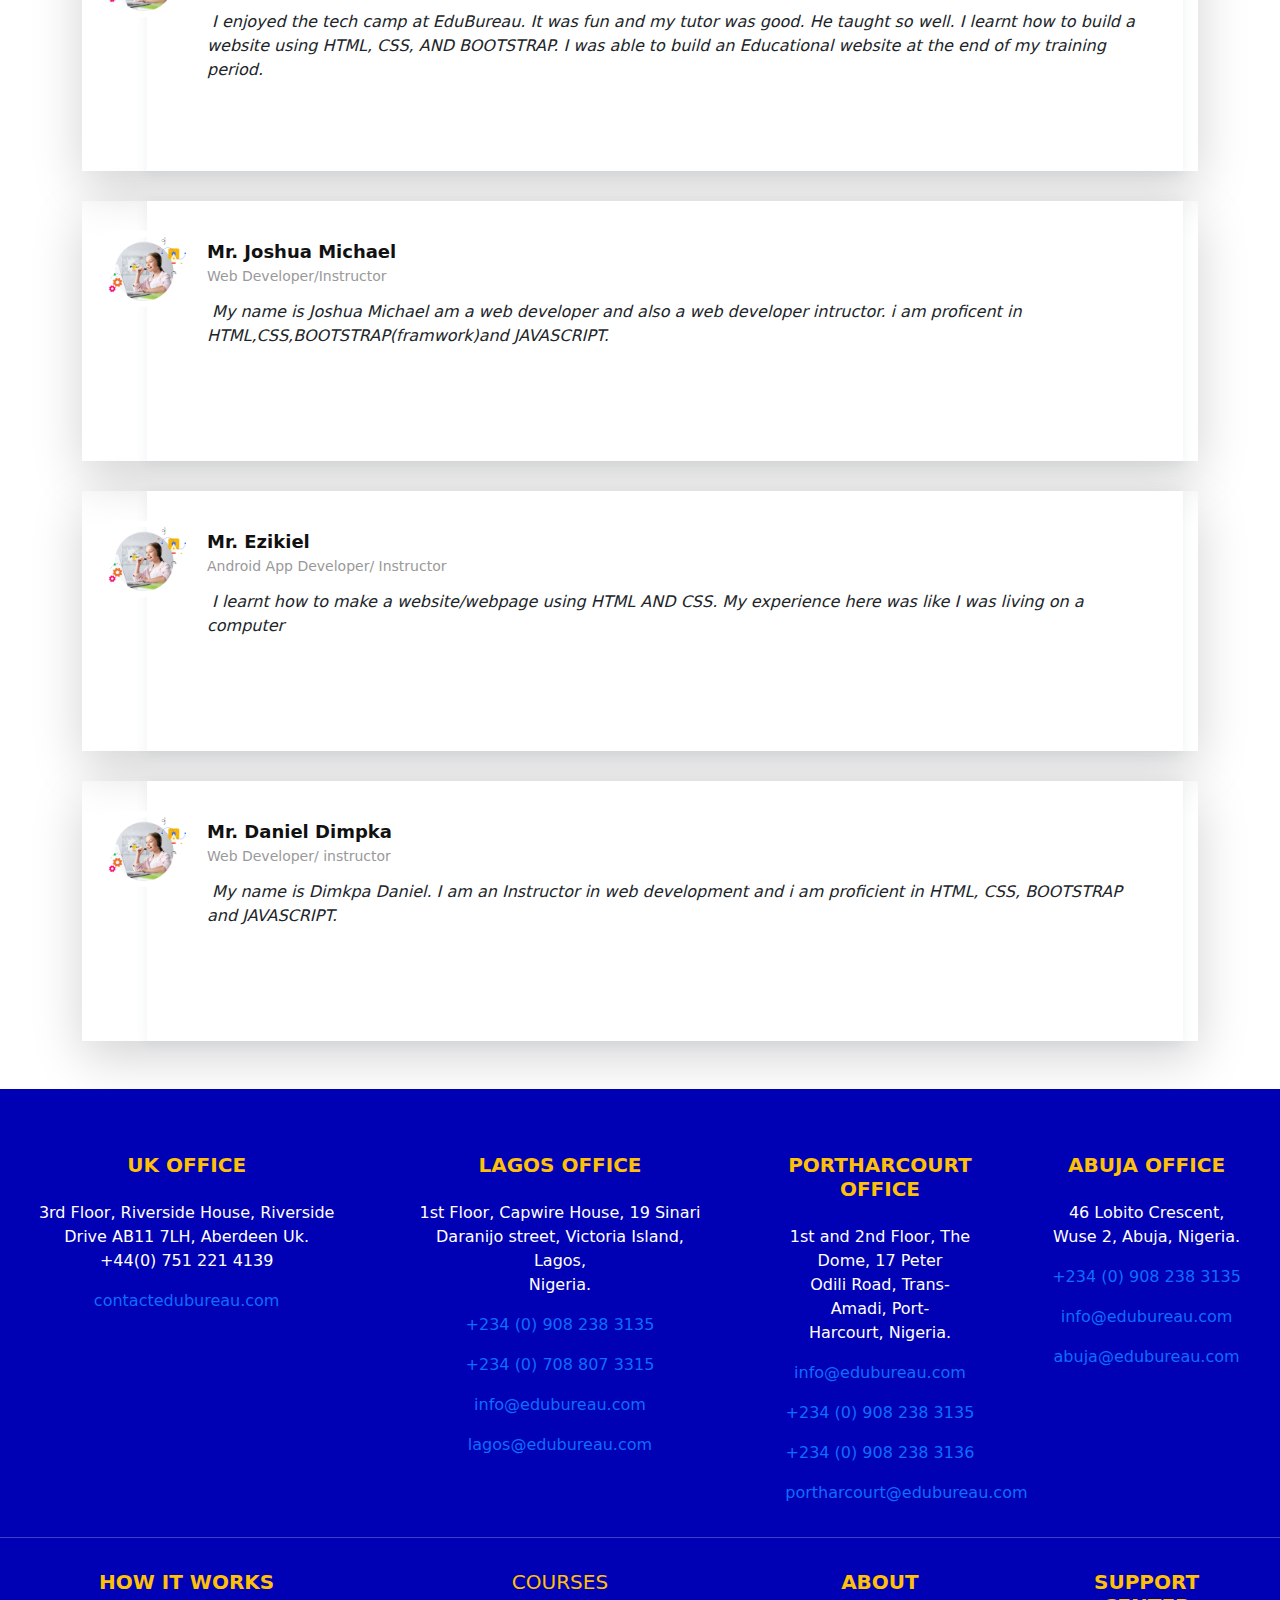
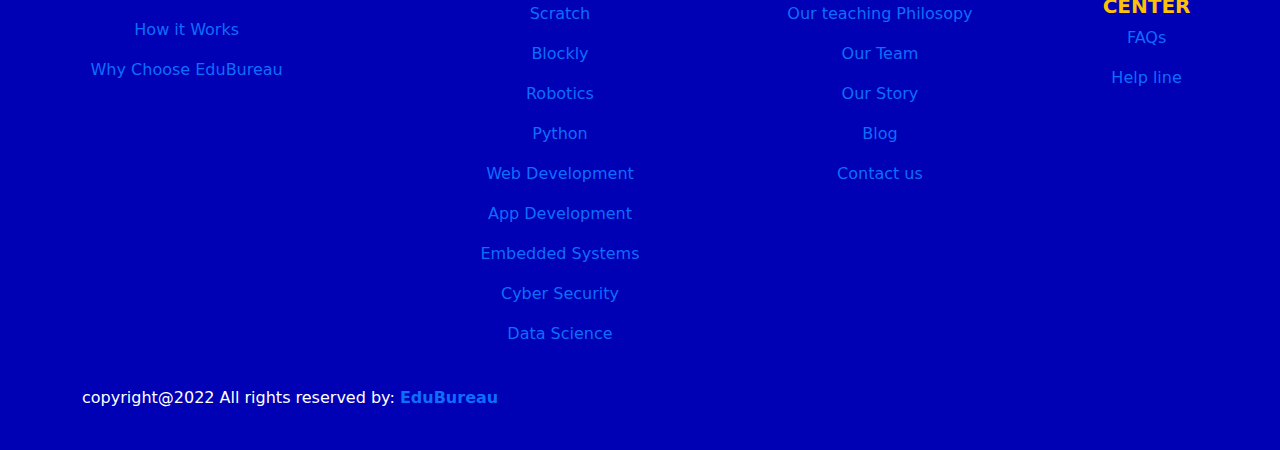
==== commit 3c26d3e5: "fixed the irresponsive page bug" ====
--- a/about.html
+++ b/about.html
@@ -29,41 +29,40 @@
                             Our Courses
                         </a>
                         <ul class="dropdown-menu text-danger" aria-labelledby="navbarDropdown ">
-                            <li><a class="dropdown-item" href="">Scratch (modle 1-3)</a></li>
-                            <li><a class="dropdown-item" href="">Blockly</a></li>
-                            <li><a class="dropdown-item" href="">Robotics</a></li>
-                            <li><a class="dropdown-item" href="">Python</a></li>
+                            <li><a class="dropdown-item" href="#scratch">Scratch (modle 1-3)</a></li>
+                            <li><a class="dropdown-item" href="#blockly">Blockly</a></li>
+                            <li><a class="dropdown-item" href="#robotics">Robotics</a></li>
+                            <li><a class="dropdown-item" href="#python">Python</a></li>
                             <li>
                                 <hr class="dropdown-divider">
                             </li>
-                            <li><a class="dropdown-item" href="">Web Development</a></li>
-                            <li><a class="dropdown-item" href="">Mobile App Development</a></li>
-                            <li><a class="dropdown-item" href="">Data Science</a></li>
-                            <li><a class="dropdown-item" href="">Graphic Design</a></li>
-                            <li><a class="dropdown-item" href="">UI/UX</a></li>
-                            <li><a class="dropdown-item" href="">Embedded Systems</a></li>
+                            <li><a class="dropdown-item" href="#web-development">Web Development</a></li>
+                            <li><a class="dropdown-item" href="#mobile-app-development">Mobile App Development</a></li>
+                            <li><a class="dropdown-item" href="#data-science">Data Science</a></li>
+                            <li><a class="dropdown-item" href="#graphic-design">Graphic Design</a></li>
+                            <li><a class="dropdown-item" href="#ui-ux">UI/UX</a></li>
+                            <li><a class="dropdown-item" href="#embedded-system">Embedded Systems</a></li>
                         </ul>
                     </li>
                     <li class="nav-item dropdown">
-                        <a class="nav-link dropdown-toggle" href="#" id="navbarDropdown" role="button"
+                        <a class="nav-link dropdown-toggle" href="how-it-works.html" id="navbarDropdown" role="button"
                             data-bs-toggle="dropdown" aria-expanded="false">
                             How It Works
                         </a>
                         <ul class="dropdown-menu" aria-labelledby="navbarDropdown">
-                            <li><a class="dropdown-item" href="#">How It Works</a></li>
-                            <li><a class="dropdown-item" href="#choose">Why Choose EduBureau Coding Club</a></li>
-                            <li><a class="dropdown-item" href="#">Review</a></li>
+                            <li><a class="dropdown-item" href="how-it-works.html">How It Works</a></li>
+                            <li><a class="dropdown-item" href="review.html">Review</a></li>
                         </ul>
                     </li>
                     <li class="nav-item dropdown">
-                        <a class="nav-link dropdown-toggle" href="a" id="navbarDropdown" role="button"
+                        <a class="nav-link dropdown-toggle" href="about.html" id="navbarDropdown" role="button"
                             data-bs-toggle="dropdown" aria-expanded="false">
                             About
                         </a>
                         <ul class="dropdown-menu" aria-labelledby="navbarDropdown">
-                            <li><a class="dropdown-item" href="#">About Us</a></li>
-                            <li><a class="dropdown-item" href="#">Our Story</a></li>
-                            <li><a class="dropdown-item" href="#">Our Team</a></li>
+                            <li><a class="dropdown-item" href="about.html#about">About Us</a></li>
+                            <li><a class="dropdown-item" href="about.html#our-story">Our Story</a></li>
+                            <li><a class="dropdown-item" href="about.html#our-team">Our Team</a></li>
                         </ul>
                     </li>
                     <li class="nav-item dropdown">
@@ -71,9 +70,9 @@
                             data-bs-toggle="dropdown" aria-expanded="false">
                             Contact
                         </a>
-                        <ul class="dropdown-menu" aria-labelledby="navbarDropdown">
-                            <li><a class="dropdown-item" href="#">
-                            <li><a href="info@edubureau.com">info@edubureau.com</a></li></a>
+                        <ul class="dropdown-menu p-2" aria-labelledby="navbarDropdown">
+                            <li><a class="dropdown-item" href="">
+                            <li><a href="https://www.info@edubureau.com">info@edubureau.com</a></li></a>
                     </li>
                 </ul>
 
@@ -88,7 +87,7 @@
                 </ul>
 
                 <div class="me-5">
-                    <a href="./Thefo"> <button class="btn btn-outline-primary " type="submit">Sign
+                    <a href="./Theform/form.html"> <button class="btn btn-outline-primary " type="submit">Sign
                             Up</button> </a>
                 </div>
             </div>
@@ -218,9 +217,9 @@
                                         <h4>Web Developer/Instructor</h4>
                                         <p>
                                             <i class="bx bxs-quote-alt-left quote-icon-left"></i>
-                                            This class is the best class I've ever attended. None of my teachers
-                                            were ever mean
-                                            to me. I was able to build a website and create a gallery.
+                                            My name is Joshua Michael am a web developer and also a web developer intructor.
+                                            i am proficent in HTML,CSS,BOOTSTRAP(framwork)and JAVASCRIPT. 
+                                            
                                             <i class="bx bxs-quote-alt-right quote-icon-right"></i>
                                         </p>
                                     </div>
@@ -252,8 +251,8 @@
                                         <h4>Web Developer/ instructor</h4>
                                         <p>
                                             <i class="bx bxs-quote-alt-left quote-icon-left"></i>
-                                            My tutor was nice, I learnt a lot and I would like to come back some
-                                            other time.
+                                            My name is Dimkpa Daniel. I am an Instructor in web development and i am proficient in HTML, CSS, BOOTSTRAP and JAVASCRIPT.
+
                                             <i class="bx bxs-quote-alt-right quote-icon-right"></i>
                                         </p>
                                     </div>
@@ -272,7 +271,7 @@
 
     <!-- <footer> -->
     <footer class="text-white pt-5 pb-4 footer-bg">
-        <div class="container-fluid text-center text-md-left">
+        <div class="container-fluid text-left text-md-left">
             <div class="row text-center text-md-left">
                 <div class="col-lg-3 col-xl-3 col-md-4 col-sm-3 mx-auto mt-3">
                     <h5 class="text-uppercase mb-4 fw-bold text-warning">UK OFFICE</h5>
--- a/main.css
+++ b/main.css
@@ -100,6 +100,7 @@
     .col button:focus{
         color: white !important;
     }
+    
    
   
     h3 img{
@@ -247,8 +248,8 @@
 
 }
 .h{
-  height: 507px;
-}
+  height: 520px;
+} 
 
 .testimonials .testimonial-wrap {
   padding-left: 50px;
